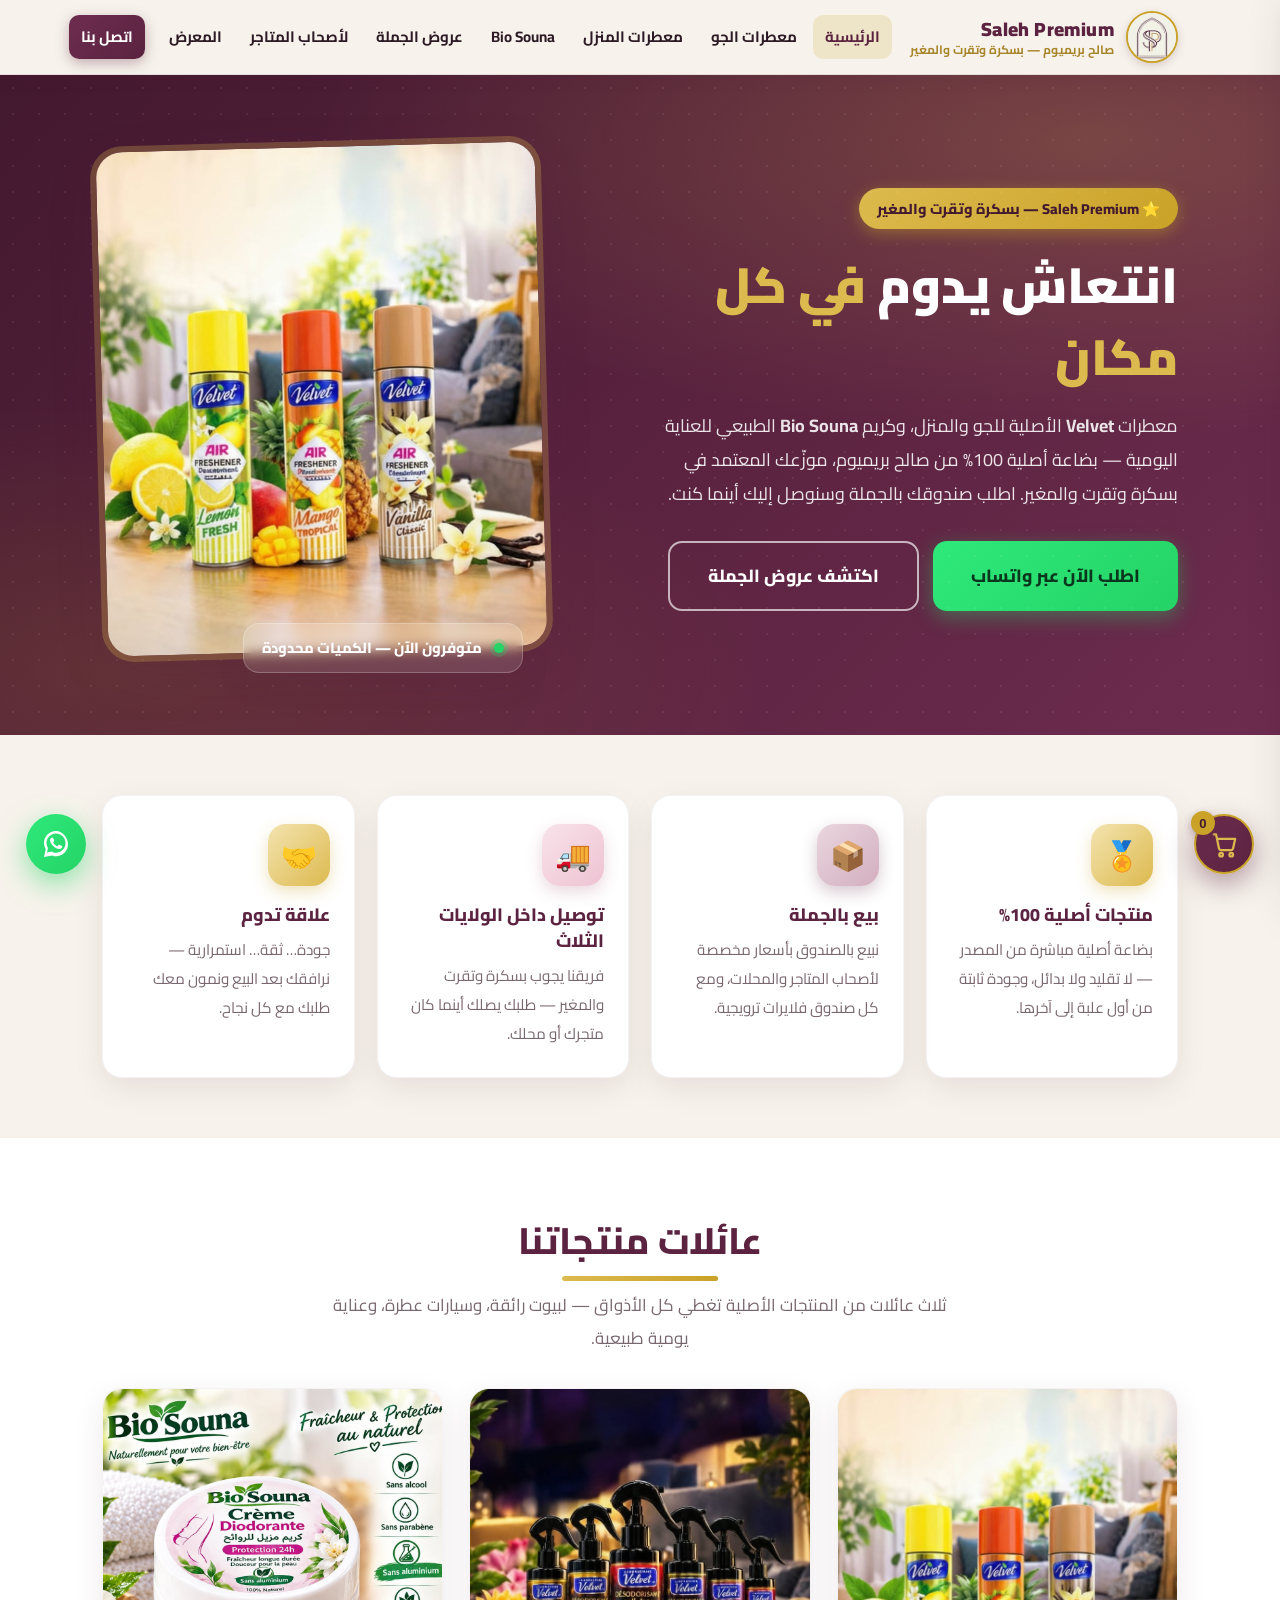
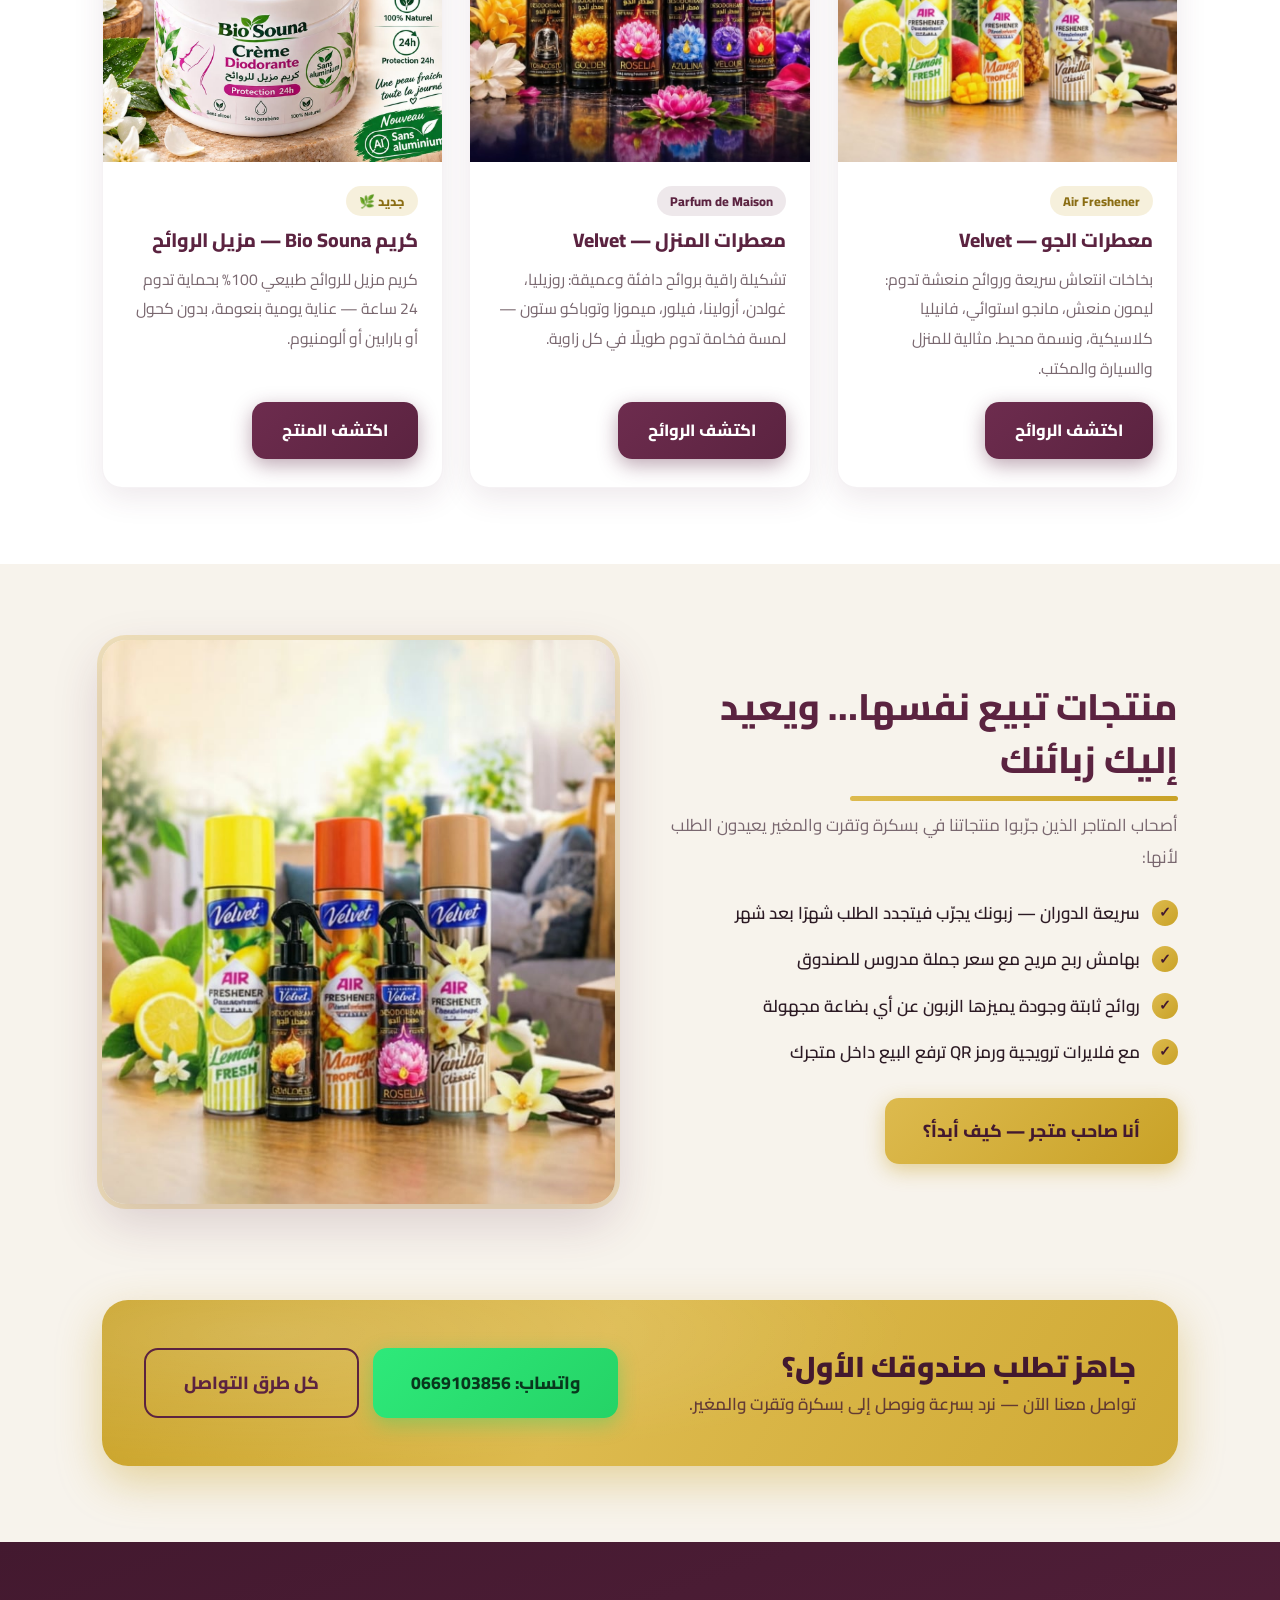
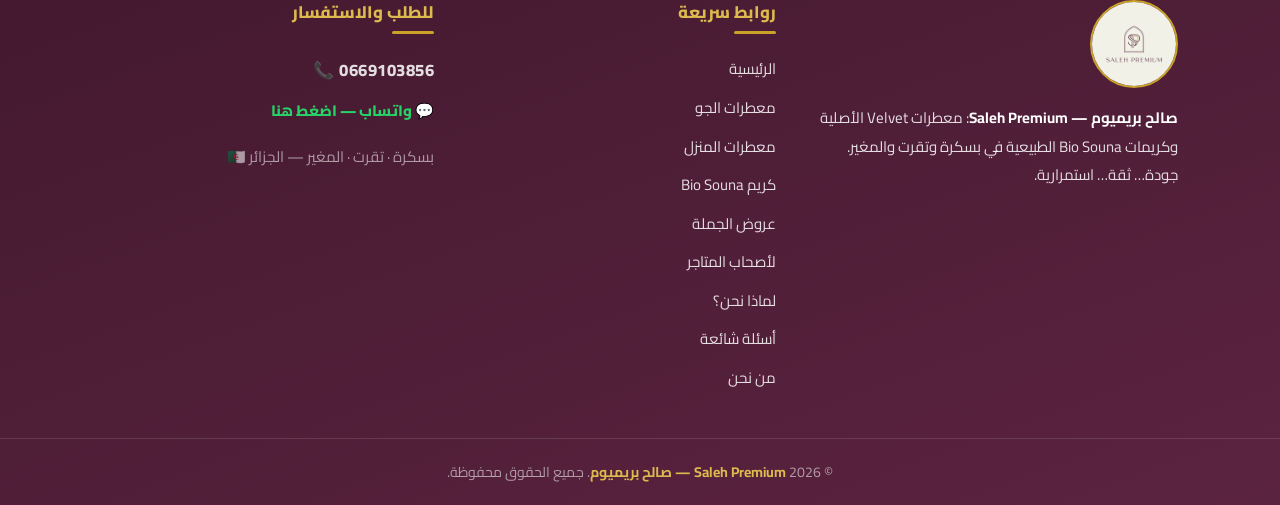
==== index.html @ fd424237 "Add files via upload" ====
<!DOCTYPE html>
<html lang="ar" dir="rtl">
<head>
  <meta charset="UTF-8">
  <meta name="viewport" content="width=device-width, initial-scale=1.0">
  <title>Saleh Premium — صالح بريميوم | معطرات Velvet وكريمات Bio Souna في بسكرة وتقرت والمغير</title>
  <meta name="description" content="صالح بريميوم (Saleh Premium) — معطرات Velvet الأصلية وكريم Bio Souna الطبيعي، بيع بالجملة بالصندوق للمتاجر في بسكرة وتقرت والمغير. اطلب الآن: 0669103856">
  <meta property="og:type" content="website">
  <meta property="og:locale" content="ar_DZ">
  <meta property="og:site_name" content="Saleh Premium — صالح بريميوم">
  <meta property="og:title" content="Saleh Premium — صالح بريميوم | معطرات Velvet وكريمات Bio Souna في بسكرة وتقرت والمغير">
  <meta property="og:description" content="صالح بريميوم (Saleh Premium) — معطرات Velvet الأصلية وكريم Bio Souna الطبيعي، بيع بالجملة بالصندوق للمتاجر في بسكرة وتقرت والمغير. اطلب الآن: 0669103856">
  <meta name="theme-color" content="#5b2340">
  <link rel="icon" type="image/jpeg" href="assets/img/logo-mark.jpg">
  <link rel="preconnect" href="https://fonts.googleapis.com">
  <link rel="preconnect" href="https://fonts.gstatic.com" crossorigin>
  <link href="https://fonts.googleapis.com/css2?family=Cairo:wght@400;600;700;800;900&display=swap" rel="stylesheet">
  <link rel="stylesheet" href="css/style.css">
</head>
<body>

  <!-- ===== الترويسة ===== -->
  <header class="site-header">
    <div class="container header-inner">
      <a href="index.html" class="brand">
        <img src="assets/img/logo-mark.jpg" alt="شعار Saleh Premium" class="brand-logo" width="420" height="420">
        <span class="brand-text">
          <strong>Saleh Premium</strong>
          <small>صالح بريميوم — بسكرة وتقرت والمغير</small>
        </span>
      </a>
      <nav class="main-nav" id="mainNav">
        <a href="index.html" class="active">الرئيسية</a>
        <a href="air-freshener.html">معطرات الجو</a>
        <a href="home-parfum.html">معطرات المنزل</a>
        <a href="bio-souna.html">Bio Souna</a>
        <a href="offers.html">عروض الجملة</a>
        <a href="for-stores.html">لأصحاب المتاجر</a>
        <a href="gallery.html">المعرض</a>
        <a href="contact.html" class="nav-cta">اتصل بنا</a>
      </nav>
      <button class="nav-toggle" id="navToggle" aria-label="فتح القائمة" aria-controls="mainNav" aria-expanded="false">☰</button>
    </div>
  </header>

  <main>
    <!-- ===== الواجهة الرئيسية ===== -->
    <section class="hero">
      <div class="container hero-inner">
        <div class="hero-copy">
          <span class="hero-badge">⭐ Saleh Premium — بسكرة وتقرت والمغير</span>
          <h1 class="hero-title">انتعاش يدوم <span class="gold">في كل مكان</span></h1>
          <p class="hero-lead">
            معطرات <strong>Velvet</strong> الأصلية للجو والمنزل، وكريم <strong>Bio Souna</strong> الطبيعي للعناية اليومية — بضاعة أصلية 100% من صالح بريميوم، موزّعك المعتمد في بسكرة وتقرت والمغير. اطلب صندوقك بالجملة وسنوصل إليك أينما كنت.
          </p>
          <div class="hero-cta">
            <a href="https://wa.me/213669103856?text=%D9%85%D8%B1%D8%AD%D8%A8%D8%A7%20%D8%A3%D8%B1%D9%8A%D8%AF%20%D8%B7%D9%84%D8%A8%20%D9%85%D9%86%D8%AA%D8%AC%D8%A7%D8%AA" class="btn btn-wa btn-lg" target="_blank" rel="noopener">
              اطلب الآن عبر واتساب
            </a>
            <a href="offers.html" class="btn btn-outline btn-lg">اكتشف عروض الجملة</a>
          </div>
        </div>
        <div class="hero-img-wrap">
          <img src="assets/img/trio-sprays.jpg" alt="معطرات Velvet للجو — ليمون، مانجو، فانيليا" class="hero-img" width="733" height="1100">
          <div class="hero-strip"><span class="dot"></span> متوفرون الآن — الكميات محدودة</div>
        </div>
      </div>
    </section>

    <!-- ===== شريط الثقة ===== -->
    <section class="section" style="padding-block: 60px;">
      <div class="container">
        <div class="grid-4">
          <div class="feature reveal">
            <div class="feature-icon">🏅</div>
            <h3>منتجات أصلية 100%</h3>
            <p>بضاعة أصلية مباشرة من المصدر — لا تقليد ولا بدائل، وجودة ثابتة من أول علبة إلى آخرها.</p>
          </div>
          <div class="feature reveal">
            <div class="feature-icon plum">📦</div>
            <h3>بيع بالجملة</h3>
            <p>نبيع بالصندوق بأسعار مخصصة لأصحاب المتاجر والمحلات، ومع كل صندوق فلايرات ترويجية.</p>
          </div>
          <div class="feature reveal">
            <div class="feature-icon rose">🚚</div>
            <h3>توصيل داخل الولايات الثلاث</h3>
            <p>فريقنا يجوب بسكرة وتقرت والمغير — طلبك يصلك أينما كان متجرك أو محلك.</p>
          </div>
          <div class="feature reveal">
            <div class="feature-icon">🤝</div>
            <h3>علاقة تدوم</h3>
            <p>جودة… ثقة… استمرارية — نرافقك بعد البيع ونمون معك طلبك مع كل نجاح.</p>
          </div>
        </div>
      </div>
    </section>

    <!-- ===== عائلات المنتجات ===== -->
    <section class="section section-alt">
      <div class="container">
        <div class="center">
          <h2 class="section-title">عائلات منتجاتنا</h2>
          <p class="section-sub">ثلاث عائلات من المنتجات الأصلية تغطي كل الأذواق — لبيوت رائقة، وسيارات عطرة، وعناية يومية طبيعية.</p>
        </div>
        <div class="grid-3">
          <article class="card reveal">
            <img src="assets/img/trio-sprays.jpg" alt="معطرات Velvet للجو — الليمون، المانجو، الفانيليا" class="card-img" width="733" height="1100" loading="lazy" decoding="async">
            <div class="card-body">
              <span class="tag">Air Freshener</span>
              <h3 class="card-title">معطرات الجو — Velvet</h3>
              <p class="card-text">
                بخاخات انتعاش سريعة وروائح منعشة تدوم: ليمون منعش، مانجو استوائي، فانيليا كلاسيكية، ونسمة محيط. مثالية للمنزل والسيارة والمكتب.
              </p>
              <a href="air-freshener.html" class="btn btn-plum">اكتشف الروائح</a>
            </div>
          </article>
          <article class="card reveal">
            <img src="assets/img/parfum-maison.jpg" alt="معطرات Velvet للمنزل — Parfum de Maison" class="card-img" width="733" height="1100" loading="lazy" decoding="async">
            <div class="card-body">
              <span class="tag tag-plum">Parfum de Maison</span>
              <h3 class="card-title">معطرات المنزل — Velvet</h3>
              <p class="card-text">
                تشكيلة راقية بروائح دافئة وعميقة: روزيليا، غولدن، أزولينا، فيلور، ميموزا وتوباكو ستون — لمسة فخامة تدوم طويلًا في كل زاوية.
              </p>
              <a href="home-parfum.html" class="btn btn-plum">اكتشف الروائح</a>
            </div>
          </article>
          <article class="card reveal">
            <img src="assets/img/biosouna-jasmine.jpg" alt="كريم Bio Souna المزيل للروائح" class="card-img" width="1100" height="1100" loading="lazy" decoding="async">
            <div class="card-body">
              <span class="tag">جديد 🌿</span>
              <h3 class="card-title">كريم Bio Souna — مزيل الروائح</h3>
              <p class="card-text">
                كريم مزيل للروائح طبيعي 100% بحماية تدوم 24 ساعة — عناية يومية بنعومة، بدون كحول أو بارابين أو ألومنيوم.
              </p>
              <a href="bio-souna.html" class="btn btn-plum">اكتشف المنتج</a>
            </div>
          </article>
        </div>
      </div>
    </section>

    <!-- ===== لماذا يعود أصحاب المتاجر ===== -->
    <section class="section">
      <div class="container split">
        <div class="reveal">
          <h2 class="section-title">منتجات تبيع نفسها… ويعيد إليك زبائنك</h2>
          <p class="section-sub" style="margin-bottom: 24px;">
            أصحاب المتاجر الذين جرّبوا منتجاتنا في بسكرة وتقرت والمغير يعيدون الطلب لأنها:
          </p>
          <ul class="check-list">
            <li>سريعة الدوران — زبونك يجرّب فيتجدد الطلب شهرًا بعد شهر</li>
            <li>بهامش ربح مريح مع سعر جملة مدروس للصندوق</li>
            <li>روائح ثابتة وجودة يميزها الزبون عن أي بضاعة مجهولة</li>
            <li>مع فلايرات ترويجية ورمز QR ترفع البيع داخل متجرك</li>
          </ul>
          <div style="margin-top: 30px;">
            <a href="for-stores.html" class="btn btn-gold btn-lg">أنا صاحب متجر — كيف أبدأ؟</a>
          </div>
        </div>
        <div class="split-img-wrap reveal">
          <img src="assets/img/collection.jpg" alt="تشكيلة منتجات صالح بريميوم" class="split-img" width="733" height="1100" loading="lazy" decoding="async">
        </div>
      </div>
    </section>

    <!-- ===== دعوة للطلب ===== -->
    <section class="section" style="padding-top: 20px;">
      <div class="container">
        <div class="cta-band reveal">
          <div>
            <h2>جاهز تطلب صندوقك الأول؟</h2>
            <p>تواصل معنا الآن — نرد بسرعة ونوصل إلى بسكرة وتقرت والمغير.</p>
          </div>
          <div class="cta-actions">
            <a href="https://wa.me/213669103856?text=%D9%85%D8%B1%D8%AD%D8%A8%D8%A7%20%D8%A3%D8%B1%D9%8A%D8%AF%20%D8%B7%D9%84%D8%A8%20%D9%85%D9%86%D8%AA%D8%AC%D8%A7%D8%AA" class="btn btn-wa btn-lg" target="_blank" rel="noopener">واتساب: 0669103856</a>
            <a href="contact.html" class="btn btn-outline-dark btn-lg">كل طرق التواصل</a>
          </div>
        </div>
      </div>
    </section>
  </main>

  <!-- ===== التذييل ===== -->
  <footer class="site-footer">
    <div class="container footer-grid">
      <div class="footer-col">
        <img src="assets/img/saleh-premium-logo.jpg" alt="Saleh Premium — صالح بريميوم" class="footer-logo" width="800" height="800" loading="lazy" decoding="async">
        <p><strong style="color:#fff;">صالح بريميوم — Saleh Premium</strong>: معطرات Velvet الأصلية وكريمات Bio Souna الطبيعية في بسكرة وتقرت والمغير. جودة… ثقة… استمرارية.</p>
      </div>
      <div class="footer-col">
        <h4>روابط سريعة</h4>
        <a href="index.html">الرئيسية</a>
        <a href="air-freshener.html">معطرات الجو</a>
        <a href="home-parfum.html">معطرات المنزل</a>
        <a href="bio-souna.html">كريم Bio Souna</a>
        <a href="offers.html">عروض الجملة</a>
        <a href="for-stores.html">لأصحاب المتاجر</a>
        <a href="why-us.html">لماذا نحن؟</a>
        <a href="faq.html">أسئلة شائعة</a>
        <a href="about.html">من نحن</a>
      </div>
      <div class="footer-col">
        <h4>للطلب والاستفسار</h4>
        <a class="footer-phone" href="tel:0669103856">📞 0669103856</a>
        <a class="footer-wa" href="https://wa.me/213669103856" target="_blank" rel="noopener">💬 واتساب — اضغط هنا</a>
        <p class="footer-note">بسكرة · تقرت · المغير — الجزائر 🇩🇿</p>
      </div>
    </div>
    <div class="footer-bottom">
      © <span id="year">2026</span> <span class="gold">Saleh Premium — صالح بريميوم</span>. جميع الحقوق محفوظة.
    </div>
  </footer>

  <!-- ===== زر واتساب العائم ===== -->
  <a href="https://wa.me/213669103856" class="wa-float" target="_blank" rel="noopener" aria-label="تواصل معنا عبر واتساب">
    <svg viewBox="0 0 32 32"><path d="M16 3C9.4 3 4 8.4 4 15c0 2.1.6 4.2 1.7 6L4 29l8.2-1.6c1.2.6 2.5.9 3.8.9 6.6 0 12-5.4 12-12S22.6 3 16 3zm0 21.8c-1.2 0-2.4-.3-3.4-.9l-.7-.4-4.9 1 1-4.7-.5-.7C6.9 17.9 6.5 16.5 6.5 15 6.5 9.8 10.8 5.5 16 5.5S25.5 9.8 25.5 15 21.2 24.8 16 24.8zm5.4-7.1c-.3-.1-1.7-.9-2-1-.3-.1-.5-.1-.7.1-.2.3-.8 1-.9 1.2-.2.2-.3.2-.6.1-.3-.1-1.2-.5-2.3-1.4-.9-.8-1.4-1.7-1.6-2-.2-.3 0-.5.1-.6l.5-.6c.2-.2.2-.3.3-.5.1-.2 0-.4 0-.5 0-.1-.7-1.7-1-2.3-.3-.6-.5-.5-.7-.5h-.6c-.2 0-.5.1-.8.4-.3.3-1 1-1 2.5s1.1 2.9 1.2 3.1c.1.2 2.1 3.2 5.1 4.5.7.3 1.3.5 1.7.6.7.2 1.4.2 1.9.1.6-.1 1.7-.7 2-1.4.2-.7.2-1.3.2-1.4-.1-.1-.3-.2-.6-.3z"/></svg>
  </a>

  <script src="js/config.js"></script>
  <script src="js/main.js"></script>
  <script src="js/cart.js"></script>
</body>
</html>
---- css/style.css ----
/* ============================================================
   Saleh Premium — Design System
   صالح بريميوم — بسكرة · تقرت · المغير
   Palette: main #5b2340 · second #c9a227 · background #f7f3ec
   ============================================================ */

:root {
  --plum: #5b2340;
  --plum-dark: #43192f;
  --plum-2: #6d2c4e;
  --plum-3: #84395f;
  --gold: #c9a227;
  --gold-2: #ddba4e;
  --gold-3: #f3e3b0;
  --cream: #f7f3ec;
  --cream-2: #efe7d8;
  --white: #ffffff;
  --ink: #2c1a24;
  --muted: #79676f;
  --green: #25d366;
  --green-dark: #128c4b;
  --shadow: 0 10px 30px rgba(91, 35, 64, 0.10);
  --shadow-lg: 0 18px 50px rgba(91, 35, 64, 0.18);
  --radius: 20px;
  --header-h: 74px;
}

* { margin: 0; padding: 0; box-sizing: border-box; }

html { scroll-behavior: smooth; }

body {
  font-family: 'Cairo', 'Segoe UI', Tahoma, sans-serif;
  background: var(--cream);
  color: var(--ink);
  line-height: 1.9;
  font-size: 17px;
  overflow-x: hidden;
}

img { max-width: 100%; display: block; }
a { color: inherit; text-decoration: none; }
ul { list-style: none; }

.container {
  max-width: 1120px;
  margin-inline: auto;
  padding-inline: 22px;
}

main { min-height: 60vh; }

/* ---------- Typography ---------- */

h1, h2, h3, h4 { line-height: 1.45; font-weight: 800; }

.section-title {
  font-size: clamp(1.55rem, 3.4vw, 2.3rem);
  color: var(--plum);
  position: relative;
  display: inline-block;
  padding-bottom: 14px;
  margin-bottom: 8px;
}

.section-title::after {
  content: "";
  position: absolute;
  bottom: 0;
  right: 0;
  width: 64%;
  height: 5px;
  border-radius: 99px;
  background: linear-gradient(90deg, var(--gold-2), var(--gold));
}

.section-sub {
  color: var(--muted);
  font-size: 1.06rem;
  max-width: 640px;
  margin-bottom: 34px;
}

.center { text-align: center; }
.center .section-title::after { right: 50%; transform: translateX(50%); }
.center .section-sub { margin-inline: auto; }

/* ---------- Header ---------- */

.site-header {
  position: sticky;
  top: 0;
  z-index: 100;
  background: rgba(247, 243, 236, 0.94);
  backdrop-filter: blur(10px);
  -webkit-backdrop-filter: blur(10px);
  border-bottom: 1px solid rgba(91, 35, 64, 0.10);
  box-shadow: 0 2px 18px rgba(91, 35, 64, 0.07);
}

.header-inner {
  height: var(--header-h);
  display: flex;
  align-items: center;
  justify-content: space-between;
  gap: 18px;
}

.brand { display: flex; align-items: center; gap: 12px; flex-shrink: 0; }

.brand-logo {
  width: 52px;
  height: 52px;
  border-radius: 50%;
  object-fit: cover;
  border: 2px solid var(--gold);
  box-shadow: 0 3px 10px rgba(91, 35, 64, 0.20);
  background: var(--cream);
}

.brand-text { display: flex; flex-direction: column; line-height: 1.3; }
.brand-text strong { color: var(--plum); font-size: 1.2rem; font-weight: 900; letter-spacing: 0.4px; }
.brand-text small { color: #a8862c; font-weight: 700; font-size: 0.76rem; }

.main-nav { display: flex; align-items: center; gap: 4px; }

.main-nav a {
  padding: 8px 12px;
  border-radius: 10px;
  font-weight: 700;
  font-size: 0.94rem;
  color: var(--ink);
  white-space: nowrap;
  transition: color .2s, background .2s;
}

.main-nav a:hover { color: var(--plum); background: rgba(91, 35, 64, 0.08); }

.main-nav a.active { color: var(--plum); background: rgba(201, 162, 39, 0.18); }

.main-nav a.nav-cta {
  background: linear-gradient(135deg, var(--plum-2), var(--plum));
  color: #fff;
  margin-inline-start: 8px;
  box-shadow: 0 4px 14px rgba(91, 35, 64, 0.35);
}

.main-nav a.nav-cta:hover { background: var(--plum); color: #fff; }

.nav-toggle {
  display: none;
  background: none;
  border: 2px solid var(--plum);
  color: var(--plum);
  font-size: 1.45rem;
  border-radius: 12px;
  width: 46px;
  height: 46px;
  cursor: pointer;
  line-height: 1;
}

/* ---------- Hero (home) ---------- */

.hero {
  position: relative;
  background:
    radial-gradient(ellipse 60% 45% at 85% 10%, rgba(221, 186, 78, 0.22), transparent),
    radial-gradient(ellipse 50% 40% at 10% 90%, rgba(201, 162, 39, 0.14), transparent),
    linear-gradient(135deg, var(--plum-dark) 0%, var(--plum) 55%, var(--plum-2) 100%);
  color: #fff;
  overflow: hidden;
}

.hero::before {
  content: "";
  position: absolute;
  inset: 0;
  background-image: radial-gradient(rgba(255,255,255,0.07) 1.5px, transparent 1.5px);
  background-size: 26px 26px;
  pointer-events: none;
}

.hero-inner {
  display: grid;
  grid-template-columns: 1.15fr 0.85fr;
  align-items: center;
  gap: 44px;
  padding-block: 72px 84px;
}

.hero-badge {
  display: inline-flex;
  align-items: center;
  gap: 8px;
  background: linear-gradient(135deg, var(--gold-2), var(--gold));
  color: var(--plum-dark);
  font-weight: 800;
  font-size: 0.9rem;
  padding: 7px 18px;
  border-radius: 99px;
  margin-bottom: 20px;
  box-shadow: 0 4px 16px rgba(201, 162, 39, 0.45);
}

.hero-title {
  font-size: clamp(1.9rem, 5vw, 3.1rem);
  font-weight: 900;
  margin-bottom: 16px;
}

.hero-title .gold { color: var(--gold-2); }

.hero-lead {
  font-size: 1.12rem;
  color: rgba(255, 255, 255, 0.88);
  max-width: 540px;
  margin-bottom: 30px;
}

.hero-cta { display: flex; flex-wrap: wrap; gap: 14px; }

.hero-img-wrap { position: relative; }

.hero-img {
  border-radius: 26px;
  box-shadow: var(--shadow-lg), 0 0 0 6px rgba(221, 186, 78, 0.28);
  transform: rotate(-1.5deg);
  width: 100%;
  object-fit: cover;
  aspect-ratio: 4 / 4.6;
}

.hero-strip {
  display: flex;
  align-items: center;
  gap: 12px;
  background: rgba(255, 255, 255, 0.12);
  border: 1px solid rgba(255, 255, 255, 0.22);
  backdrop-filter: blur(6px);
  border-radius: 16px;
  padding: 10px 18px;
  position: absolute;
  bottom: -22px;
  right: 18px;
  font-weight: 800;
  font-size: 0.92rem;
  box-shadow: var(--shadow);
}

.hero-strip .dot { width: 10px; height: 10px; border-radius: 50%; background: var(--green); box-shadow: 0 0 0 4px rgba(37, 211, 102, 0.25); }

/* ---------- Inner page hero ---------- */

.page-hero {
  background:
    radial-gradient(ellipse 55% 60% at 88% 15%, rgba(221, 186, 78, 0.20), transparent),
    linear-gradient(135deg, var(--plum-dark) 0%, var(--plum) 60%, var(--plum-2) 100%);
  color: #fff;
  padding-block: 54px;
  position: relative;
  overflow: hidden;
}

.page-hero::before {
  content: "";
  position: absolute;
  inset: 0;
  background-image: radial-gradient(rgba(255,255,255,0.06) 1.5px, transparent 1.5px);
  background-size: 26px 26px;
}

.page-hero .section-title { color: #fff; margin-bottom: 4px; }
.page-hero .section-title::after { background: linear-gradient(90deg, var(--gold-2), var(--gold)); }
.page-hero p { color: rgba(255,255,255,0.85); max-width: 660px; font-size: 1.05rem; }

/* ---------- Buttons ---------- */

.btn {
  display: inline-flex;
  align-items: center;
  justify-content: center;
  gap: 10px;
  padding: 13px 30px;
  border-radius: 14px;
  font-weight: 800;
  font-size: 1.02rem;
  transition: transform .18s, box-shadow .18s, background .18s;
  cursor: pointer;
  border: none;
}

.btn:hover { transform: translateY(-2px); }

.btn-gold {
  background: linear-gradient(135deg, var(--gold-2), var(--gold));
  color: var(--plum-dark);
  box-shadow: 0 6px 20px rgba(201, 162, 39, 0.45);
}

.btn-wa {
  background: linear-gradient(135deg, #2ee97a, var(--green));
  color: #08371d;
  box-shadow: 0 6px 20px rgba(37, 211, 102, 0.4);
}

.btn-plum {
  background: linear-gradient(135deg, var(--plum-2), var(--plum));
  color: #fff;
  box-shadow: 0 6px 20px rgba(91, 35, 64, 0.4);
}

.btn-outline {
  background: transparent;
  color: #fff;
  border: 2px solid rgba(255, 255, 255, 0.65);
}

.btn-outline:hover { background: rgba(255, 255, 255, 0.12); }

.btn-outline-dark {
  background: transparent;
  color: var(--plum);
  border: 2px solid var(--plum);
}

.btn-outline-dark:hover { background: rgba(91, 35, 64, 0.06); }

.btn-lg { padding: 16px 38px; font-size: 1.1rem; }

/* ---------- Sections ---------- */

.section { padding-block: 76px; }

.section-alt { background: var(--white); }

.section-dark {
  background: linear-gradient(135deg, var(--plum-dark) 0%, var(--plum) 100%);
  color: #fff;
}

.section-dark .section-title { color: #fff; }
.section-dark .section-sub { color: rgba(255, 255, 255, 0.8); }

/* ---------- Grids & Cards ---------- */

.grid-2 { display: grid; grid-template-columns: repeat(2, 1fr); gap: 26px; }
.grid-3 { display: grid; grid-template-columns: repeat(3, 1fr); gap: 26px; }
.grid-4 { display: grid; grid-template-columns: repeat(4, 1fr); gap: 22px; }

.card {
  background: var(--white);
  border-radius: var(--radius);
  box-shadow: var(--shadow);
  overflow: hidden;
  transition: transform .22s, box-shadow .22s;
  display: flex;
  flex-direction: column;
  border: 1px solid rgba(91, 35, 64, 0.06);
}

.card:hover { transform: translateY(-6px); box-shadow: var(--shadow-lg); }

.card-img { width: 100%; object-fit: cover; aspect-ratio: 4 / 4.4; }

.card-body { padding: 24px 24px 28px; flex: 1; display: flex; flex-direction: column; align-items: flex-start; gap: 10px; }

.card-title { font-size: 1.22rem; color: var(--plum); font-weight: 800; }

.card-text { color: var(--muted); font-size: 0.98rem; flex: 1; }

.card .btn { margin-top: 8px; }

.tag {
  display: inline-block;
  background: rgba(201, 162, 39, 0.16);
  color: #8a6d13;
  font-size: 0.8rem;
  font-weight: 800;
  padding: 3px 13px;
  border-radius: 99px;
}

.tag-plum { background: rgba(91, 35, 64, 0.10); color: var(--plum); }

/* ---------- Feature cards ---------- */

.feature {
  background: var(--white);
  border-radius: var(--radius);
  padding: 28px 24px;
  box-shadow: var(--shadow);
  border: 1px solid rgba(91, 35, 64, 0.06);
  transition: transform .22s, box-shadow .22s;
}

.feature:hover { transform: translateY(-5px); box-shadow: var(--shadow-lg); }

.feature-icon {
  width: 62px;
  height: 62px;
  border-radius: 18px;
  display: flex;
  align-items: center;
  justify-content: center;
  font-size: 1.8rem;
  margin-bottom: 16px;
  background: linear-gradient(135deg, var(--gold-3), var(--gold-2));
  box-shadow: 0 6px 16px rgba(201, 162, 39, 0.3);
}

.feature-icon.plum { background: linear-gradient(135deg, #e9d6df, #d3aebf); box-shadow: 0 6px 16px rgba(91, 35, 64, 0.25); }
.feature-icon.rose { background: linear-gradient(135deg, #f8e3ea, #eec2d2); box-shadow: 0 6px 16px rgba(160, 80, 110, 0.22); }

.feature h3 { font-size: 1.12rem; color: var(--plum); margin-bottom: 8px; }

.feature p { color: var(--muted); font-size: 0.95rem; }

.section-dark .feature { background: rgba(255, 255, 255, 0.07); border-color: rgba(255, 255, 255, 0.14); backdrop-filter: blur(4px); }
.section-dark .feature h3 { color: var(--gold-2); }
.section-dark .feature p { color: rgba(255, 255, 255, 0.82); }
.section-dark .feature-icon { background: linear-gradient(135deg, var(--gold-2), var(--gold)); }

/* ---------- Check list ---------- */

.check-list { display: flex; flex-direction: column; gap: 14px; }

.check-list li {
  position: relative;
  padding-inline-start: 38px;
  font-weight: 600;
}

.check-list li::before {
  content: "✓";
  position: absolute;
  right: 0;
  top: 3px;
  width: 26px;
  height: 26px;
  border-radius: 50%;
  background: linear-gradient(135deg, var(--gold-2), var(--gold));
  color: var(--plum-dark);
  font-weight: 900;
  font-size: 0.85rem;
  display: flex;
  align-items: center;
  justify-content: center;
}

/* ---------- Steps ---------- */

.steps { display: grid; grid-template-columns: repeat(3, 1fr); gap: 26px; counter-reset: step; }

.step {
  background: var(--white);
  border-radius: var(--radius);
  padding: 34px 26px 28px;
  box-shadow: var(--shadow);
  text-align: center;
  position: relative;
  border: 1px solid rgba(91, 35, 64, 0.06);
}

.step-num {
  width: 54px;
  height: 54px;
  margin: 0 auto 16px;
  border-radius: 50%;
  background: linear-gradient(135deg, var(--plum-2), var(--plum));
  color: var(--gold-2);
  font-size: 1.5rem;
  font-weight: 900;
  display: flex;
  align-items: center;
  justify-content: center;
  box-shadow: 0 8px 20px rgba(91, 35, 64, 0.3);
}

.step h3 { color: var(--plum); font-size: 1.1rem; margin-bottom: 8px; }
.step p { color: var(--muted); font-size: 0.95rem; }

/* ---------- Scent cards ---------- */

.scent-card {
  background: var(--white);
  border-radius: 18px;
  padding: 22px;
  box-shadow: var(--shadow);
  border: 1px solid rgba(91, 35, 64, 0.06);
  display: flex;
  align-items: center;
  gap: 16px;
  transition: transform .2s, box-shadow .2s;
}

.scent-card:hover { transform: translateY(-4px); box-shadow: var(--shadow-lg); }

.scent-dot {
  width: 52px;
  height: 52px;
  border-radius: 16px;
  flex-shrink: 0;
  display: flex;
  align-items: center;
  justify-content: center;
  font-size: 1.5rem;
  box-shadow: inset 0 -4px 8px rgba(0,0,0,0.12), 0 5px 12px rgba(91, 35, 64, 0.15);
}

.scent-card h3 { font-size: 1.05rem; color: var(--plum); }
.scent-card small { display: block; color: #a8862c; font-weight: 800; font-size: 0.8rem; letter-spacing: 0.4px; }
.scent-card p { color: var(--muted); font-size: 0.88rem; line-height: 1.7; }

/* ---------- Chips ---------- */

.chip-row { display: flex; flex-wrap: wrap; gap: 12px; }

.chip {
  background: var(--white);
  border: 1.5px solid rgba(91, 35, 64, 0.16);
  border-radius: 99px;
  padding: 8px 20px;
  font-weight: 700;
  font-size: 0.92rem;
  color: var(--plum);
  transition: all .2s;
}

.chip:hover { border-color: var(--gold); background: rgba(221, 186, 78, 0.15); transform: translateY(-2px); }

.section-dark .chip { background: rgba(255,255,255,0.08); border-color: rgba(255,255,255,0.2); color: #fff; }
.section-dark .chip:hover { border-color: var(--gold-2); background: rgba(221, 186, 78, 0.15); }

/* ---------- Split layout ---------- */

.split { display: grid; grid-template-columns: 1fr 1fr; gap: 50px; align-items: center; }

.split-img {
  border-radius: 24px;
  box-shadow: var(--shadow-lg), 0 0 0 5px rgba(221, 186, 78, 0.3);
  width: 100%;
  object-fit: cover;
  aspect-ratio: 4 / 4.4;
}

.split-img.flat { box-shadow: var(--shadow-lg); }

/* ---------- CTA band ---------- */

.cta-band {
  background:
    radial-gradient(ellipse 60% 80% at 15% 20%, rgba(255,255,255,0.16), transparent),
    linear-gradient(120deg, var(--gold) 0%, var(--gold-2) 45%, #d0aa35 100%);
  border-radius: 26px;
  padding: 46px 42px;
  display: flex;
  align-items: center;
  justify-content: space-between;
  gap: 30px;
  flex-wrap: wrap;
  box-shadow: 0 16px 44px rgba(201, 162, 39, 0.4);
}

.cta-band h2 { color: var(--plum-dark); font-size: clamp(1.3rem, 2.8vw, 1.8rem); font-weight: 900; }

.cta-band p { color: rgba(67, 25, 47, 0.78); font-weight: 600; }

.cta-band .cta-actions { display: flex; gap: 14px; flex-wrap: wrap; }

/* ---------- QR ---------- */

.qr-wrap { display: flex; flex-wrap: wrap; gap: 30px; align-items: center; justify-content: center; }

.qr-box {
  background: var(--white);
  border-radius: 22px;
  padding: 26px;
  box-shadow: var(--shadow-lg);
  text-align: center;
  max-width: 300px;
  border: 1px solid rgba(91, 35, 64, 0.08);
}

.qr-box img { border-radius: 12px; margin-inline: auto; }

.qr-box h3 { color: var(--plum); margin-top: 14px; font-size: 1.05rem; }
.qr-box p { color: var(--muted); font-size: 0.88rem; }

/* ---------- FAQ ---------- */

.faq { display: flex; flex-direction: column; gap: 14px; max-width: 820px; margin-inline: auto; }

.faq-item {
  background: var(--white);
  border-radius: 16px;
  box-shadow: var(--shadow);
  border: 1px solid rgba(91, 35, 64, 0.07);
  overflow: hidden;
}

.faq-item summary {
  cursor: pointer;
  padding: 18px 56px 18px 22px;
  font-weight: 800;
  color: var(--plum);
  list-style: none;
  position: relative;
  font-size: 1.02rem;
}

.faq-item summary::-webkit-details-marker { display: none; }

.faq-item summary::after {
  content: "+";
  position: absolute;
  right: 18px;
  top: 50%;
  transform: translateY(-50%);
  width: 28px;
  height: 28px;
  border-radius: 50%;
  background: rgba(201, 162, 39, 0.18);
  color: #a8862c;
  font-size: 1.2rem;
  font-weight: 900;
  display: flex;
  align-items: center;
  justify-content: center;
  transition: transform .25s;
}

.faq-item[open] summary::after { content: "−"; transform: translateY(-50%) rotate(180deg); }

.faq-item .faq-body { padding: 0 22px 20px; color: var(--muted); }

/* ---------- Gallery ---------- */

.gallery-grid { display: grid; grid-template-columns: repeat(3, 1fr); gap: 20px; }

.gallery-item {
  border-radius: 18px;
  overflow: hidden;
  box-shadow: var(--shadow);
  cursor: zoom-in;
  position: relative;
  border: 1px solid rgba(91, 35, 64, 0.07);
}

.gallery-item img {
  width: 100%;
  height: 100%;
  object-fit: cover;
  aspect-ratio: 3 / 3.6;
  transition: transform .4s;
}

.gallery-item:hover img { transform: scale(1.06); }

.gallery-item .gallery-cap {
  position: absolute;
  inset-inline: 0;
  bottom: 0;
  background: linear-gradient(transparent, rgba(67, 25, 47, 0.88));
  color: #fff;
  padding: 30px 16px 14px;
  font-weight: 700;
  font-size: 0.92rem;
}

/* ---------- Table ---------- */

.table-wrap { overflow-x: auto; border-radius: 18px; box-shadow: var(--shadow); }

.table { width: 100%; border-collapse: collapse; background: var(--white); min-width: 560px; }

.table th {
  background: var(--plum);
  color: var(--gold-2);
  padding: 16px 20px;
  text-align: right;
  font-size: 0.98rem;
}

.table td { padding: 15px 20px; border-bottom: 1px solid rgba(91, 35, 64, 0.08); font-size: 0.95rem; }

.table tr:last-child td { border-bottom: none; }

.table tr:nth-child(even) td { background: rgba(247, 243, 236, 0.7); }

.table .yes { color: var(--green-dark); font-weight: 800; }
.table .no { color: #b03a2e; font-weight: 800; }

/* ---------- Contact cards ---------- */

.contact-card {
  background: var(--white);
  border-radius: 22px;
  padding: 34px 28px;
  box-shadow: var(--shadow);
  text-align: center;
  border: 1px solid rgba(91, 35, 64, 0.07);
  transition: transform .22s, box-shadow .22s;
}

.contact-card:hover { transform: translateY(-5px); box-shadow: var(--shadow-lg); }

.contact-card .wa-icon {
  width: 68px;
  height: 68px;
  margin: 0 auto 18px;
  border-radius: 50%;
  background: linear-gradient(135deg, #2ee97a, var(--green));
  display: flex;
  align-items: center;
  justify-content: center;
  box-shadow: 0 8px 22px rgba(37, 211, 102, 0.4);
}

.contact-card .wa-icon svg { width: 34px; height: 34px; fill: #fff; }

.contact-card h3 { color: var(--plum); font-size: 1.3rem; margin-bottom: 4px; }

.contact-card .num {
  display: block;
  font-size: 1.5rem;
  font-weight: 900;
  color: var(--ink);
  direction: ltr;
  letter-spacing: 1px;
  margin-bottom: 18px;
}

/* ---------- Footer ---------- */

.site-footer {
  background: linear-gradient(160deg, var(--plum-dark), var(--plum));
  color: rgba(255, 255, 255, 0.85);
  margin-top: 0;
}

.footer-grid {
  display: grid;
  grid-template-columns: 1.2fr 1fr 1.1fr;
  gap: 40px;
  padding-block: 58px 40px;
}

.footer-logo {
  width: 88px;
  height: 88px;
  border-radius: 50%;
  border: 2.5px solid var(--gold);
  margin-bottom: 16px;
  background: var(--cream);
}

.footer-col h4 {
  color: var(--gold-2);
  margin-bottom: 16px;
  font-size: 1.05rem;
  position: relative;
  padding-bottom: 10px;
}

.footer-col h4::after {
  content: "";
  position: absolute;
  bottom: 0;
  right: 0;
  width: 42px;
  height: 3px;
  border-radius: 99px;
  background: var(--gold);
}

.footer-col p { font-size: 0.94rem; }

.footer-col a { display: block; padding-block: 5px; font-size: 0.94rem; transition: color .2s, transform .2s; }

.footer-col a:hover { color: var(--gold-2); transform: translateX(-4px); }

.footer-phone { font-weight: 800; direction: ltr; text-align: right; font-size: 1.05rem !important; letter-spacing: 0.5px; }

.footer-wa { color: var(--green) !important; font-weight: 800; }

.footer-note { margin-top: 12px; color: rgba(255, 255, 255, 0.55); font-size: 0.85rem; }

.footer-bottom {
  border-top: 1px solid rgba(255, 255, 255, 0.12);
  padding-block: 20px;
  text-align: center;
  font-size: 0.88rem;
  color: rgba(255, 255, 255, 0.55);
}

.footer-bottom .gold { color: var(--gold-2); font-weight: 700; }

/* ---------- Floating WhatsApp ---------- */

.wa-float {
  position: fixed;
  bottom: 26px;
  left: 26px;
  z-index: 200;
  width: 60px;
  height: 60px;
  border-radius: 50%;
  background: linear-gradient(135deg, #2ee97a, var(--green));
  display: flex;
  align-items: center;
  justify-content: center;
  box-shadow: 0 10px 28px rgba(37, 211, 102, 0.5);
  animation: waPulse 2.4s infinite;
  transition: transform .2s;
}

.wa-float:hover { transform: scale(1.1); }

.wa-float svg { width: 32px; height: 32px; fill: #fff; }

@keyframes waPulse {
  0% { box-shadow: 0 10px 28px rgba(37, 211, 102, 0.5), 0 0 0 0 rgba(37, 211, 102, 0.45); }
  70% { box-shadow: 0 10px 28px rgba(37, 211, 102, 0.5), 0 0 0 18px rgba(37, 211, 102, 0); }
  100% { box-shadow: 0 10px 28px rgba(37, 211, 102, 0.5), 0 0 0 0 rgba(37, 211, 102, 0); }
}

/* ---------- Reveal on scroll ---------- */

.js .reveal { opacity: 0; transform: translateY(22px); transition: opacity .6s ease, transform .6s ease; }
.js .reveal.visible { opacity: 1; transform: none; }

@media (prefers-reduced-motion: reduce) {
  .js .reveal { opacity: 1; transform: none; transition: none; }
  html { scroll-behavior: auto; }
  .wa-float { animation: none; }
}

/* ---------- Lightbox ---------- */

.lightbox {
  position: fixed;
  inset: 0;
  z-index: 500;
  background: rgba(30, 10, 20, 0.92);
  display: none;
  align-items: center;
  justify-content: center;
  padding: 30px;
  cursor: zoom-out;
}

.lightbox.open { display: flex; }

.lightbox img {
  max-width: min(92vw, 700px);
  max-height: 88vh;
  border-radius: 18px;
  box-shadow: 0 30px 80px rgba(0, 0, 0, 0.5);
}

/* ---------- Responsive ---------- */

@media (max-width: 960px) {
  .hero-inner { grid-template-columns: 1fr; padding-block: 52px 70px; gap: 50px; }
  .hero-img-wrap { max-width: 440px; margin-inline: auto; }
  .hero-lead { max-width: 100%; }
  .grid-3, .grid-4 { grid-template-columns: repeat(2, 1fr); }
  .split { grid-template-columns: 1fr; gap: 36px; }
  .split-img-wrap { order: -1; max-width: 480px; margin-inline: auto; width: 100%; }
  .gallery-grid { grid-template-columns: repeat(2, 1fr); }
  .footer-grid { grid-template-columns: 1fr 1fr; }
  .steps { grid-template-columns: 1fr; max-width: 560px; margin-inline: auto; }
}

@media (max-width: 860px) {
  .nav-toggle { display: block; }
  .main-nav {
    display: none;
    position: absolute;
    top: 100%;
    right: 0;
    left: 0;
    background: var(--white);
    flex-direction: column;
    align-items: stretch;
    padding: 16px 22px 22px;
    gap: 6px;
    box-shadow: 0 20px 34px rgba(91, 35, 64, 0.16);
    border-top: 1px solid rgba(91, 35, 64, 0.07);
  }
  .main-nav.open { display: flex; }
  .main-nav a { padding: 12px 16px; font-size: 1.02rem; }
  .main-nav a.nav-cta { margin-inline-start: 0; text-align: center; justify-content: center; display: flex; }
}

@media (max-width: 600px) {
  body { font-size: 16px; }
  .section { padding-block: 56px; }
  .grid-2, .grid-3, .grid-4 { grid-template-columns: 1fr; }
  .gallery-grid { grid-template-columns: 1fr 1fr; gap: 12px; }
  .footer-grid { grid-template-columns: 1fr; gap: 30px; padding-block: 44px 32px; }
  .cta-band { padding: 36px 26px; text-align: center; justify-content: center; }
  .cta-band .cta-actions { justify-content: center; width: 100%; }
  .btn { width: 100%; max-width: 340px; }
  .hero-cta { width: 100%; }
  .hero-cta .btn { width: 100%; }
  .wa-float { width: 54px; height: 54px; bottom: 18px; left: 18px; }
  .wa-float svg { width: 28px; height: 28px; }
  .hero-strip { position: static; margin-top: 18px; justify-content: center; }
}

/* ---------- Cart (سلة الطلب) ---------- */

.btn-row { display: flex; gap: 10px; flex-wrap: wrap; margin-top: 8px; }
.btn-row .btn { margin-top: 0; }

.btn-cart {
  display: inline-flex;
  align-items: center;
  gap: 7px;
  background: var(--plum);
  color: #fff;
  border: none;
  border-radius: 11px;
  padding: 8px 16px;
  font-family: inherit;
  font-size: 0.88rem;
  font-weight: 800;
  cursor: pointer;
  transition: background .2s, transform .18s, box-shadow .18s;
  box-shadow: 0 4px 12px rgba(91, 35, 64, 0.25);
}

.btn-cart::before { content: "🛒"; font-size: 0.95rem; }

.btn-cart:hover { background: var(--plum-2); transform: translateY(-2px); box-shadow: 0 6px 16px rgba(91, 35, 64, 0.35); }

.btn-cart.ok { background: var(--green-dark); }

.cart-fab {
  position: fixed;
  bottom: 26px;
  right: 26px;
  z-index: 210;
  width: 60px;
  height: 60px;
  border-radius: 50%;
  border: 2px solid var(--gold);
  background: linear-gradient(135deg, var(--plum-2), var(--plum));
  color: var(--gold-2);
  display: flex;
  align-items: center;
  justify-content: center;
  cursor: pointer;
  box-shadow: 0 10px 28px rgba(91, 35, 64, 0.45);
  transition: transform .2s, box-shadow .2s;
}

.cart-fab svg { width: 27px; height: 27px; }

.cart-fab:hover { transform: scale(1.08); }

.cart-fab.pulse { animation: cartPulse .7s ease; }

@keyframes cartPulse {
  0% { box-shadow: 0 10px 28px rgba(91, 35, 64, 0.45), 0 0 0 0 rgba(201, 162, 39, 0.5); }
  100% { box-shadow: 0 10px 28px rgba(91, 35, 64, 0.45), 0 0 0 22px rgba(201, 162, 39, 0); }
}

.cart-count {
  position: absolute;
  top: -5px;
  inset-inline-end: -5px;
  min-width: 24px;
  height: 24px;
  padding: 0 6px;
  border-radius: 99px;
  background: var(--gold);
  color: var(--plum-dark);
  font-size: 0.82rem;
  font-weight: 900;
  display: flex;
  align-items: center;
  justify-content: center;
  box-shadow: 0 3px 8px rgba(91, 35, 64, 0.35);
}

.cart-backdrop {
  position: fixed;
  inset: 0;
  z-index: 300;
  background: rgba(46, 16, 32, 0.55);
  opacity: 0;
  transition: opacity .28s;
}

.cart-backdrop.open { opacity: 1; }

.cart-drawer {
  position: fixed;
  top: 0;
  bottom: 0;
  right: 0;
  z-index: 310;
  width: min(420px, 100%);
  background: var(--white);
  box-shadow: -18px 0 50px rgba(46, 16, 32, 0.3);
  transform: translateX(110%);
  transition: transform .28s ease;
  display: flex;
  flex-direction: column;
}

.cart-drawer.open { transform: translateX(0); }

.cart-head {
  display: flex;
  align-items: center;
  justify-content: space-between;
  padding: 18px 22px;
  background: linear-gradient(135deg, var(--plum-dark), var(--plum));
  color: #fff;
}

.cart-head strong { font-size: 1.1rem; }
.cart-head-count { color: var(--gold-2); font-size: 0.9rem; font-weight: 700; }

.cart-close {
  background: rgba(255, 255, 255, 0.14);
  border: none;
  color: #fff;
  width: 34px;
  height: 34px;
  border-radius: 50%;
  font-size: 1.3rem;
  line-height: 1;
  cursor: pointer;
  transition: background .2s;
}

.cart-close:hover { background: rgba(255, 255, 255, 0.28); }

.cart-items { flex: 1; overflow-y: auto; padding: 16px 20px; display: flex; flex-direction: column; gap: 10px; }

.cart-empty { text-align: center; margin-top: 70px; color: var(--muted); }
.cart-empty-icon { font-size: 3rem; margin-bottom: 10px; }
.cart-empty p { font-weight: 800; color: var(--plum); font-size: 1.1rem; }
.cart-empty small { font-size: 0.88rem; }

.cart-item {
  display: flex;
  align-items: center;
  gap: 10px;
  background: var(--cream);
  border: 1px solid rgba(91, 35, 64, 0.08);
  border-radius: 14px;
  padding: 12px 14px;
}

.cart-item-name { flex: 1; font-weight: 700; font-size: 0.92rem; color: var(--plum); line-height: 1.6; }

.cart-item-ctrl { display: flex; align-items: center; gap: 6px; }

.qty-btn {
  width: 28px;
  height: 28px;
  border-radius: 8px;
  border: 1.5px solid rgba(91, 35, 64, 0.25);
  background: var(--white);
  color: var(--plum);
  font-size: 1rem;
  font-weight: 900;
  line-height: 1;
  cursor: pointer;
  transition: all .18s;
}

.qty-btn:hover { border-color: var(--plum); background: var(--plum); color: #fff; }

.qty-val { min-width: 22px; text-align: center; font-weight: 900; color: var(--ink); }

.cart-item-del {
  background: none;
  border: none;
  color: #b03a2e;
  font-size: 1.25rem;
  line-height: 1;
  cursor: pointer;
  padding: 4px;
  opacity: 0.75;
  transition: opacity .2s;
}

.cart-item-del:hover { opacity: 1; }

.cart-fields { padding: 14px 20px 4px; display: flex; flex-direction: column; gap: 10px; border-top: 1px solid rgba(91, 35, 64, 0.08); }

.cart-fields label { font-size: 0.85rem; font-weight: 800; color: var(--plum); display: flex; flex-direction: column; gap: 4px; }

.cart-fields input,
.cart-fields select {
  font-family: inherit;
  font-size: 0.92rem;
  padding: 9px 12px;
  border: 1.5px solid rgba(91, 35, 64, 0.2);
  border-radius: 10px;
  background: var(--white);
  color: var(--ink);
  outline: none;
  transition: border-color .2s;
  width: 100%;
}

.cart-fields input:focus,
.cart-fields select:focus { border-color: var(--gold); }

.cart-foot { padding: 14px 20px 20px; display: flex; flex-direction: column; gap: 10px; }

.cart-foot .btn { width: 100%; }

.cart-foot .btn.is-disabled { opacity: 0.55; cursor: not-allowed; transform: none !important; }

.btn-copy { font-size: 0.92rem; }

@media (max-width: 600px) {
  .cart-fab { width: 54px; height: 54px; bottom: 18px; right: 18px; }
  .cart-fab svg { width: 24px; height: 24px; }
}

/* ---------- صور بأبعاد محددة (تمنع القفز) + تركيز لوحة المفاتيح ---------- */
.hero-img, .card-img, .split-img { height: auto; }

a:focus-visible,
button:focus-visible,
summary:focus-visible,
.gallery-item img:focus-visible {
  outline: 3px solid var(--gold);
  outline-offset: 3px;
}
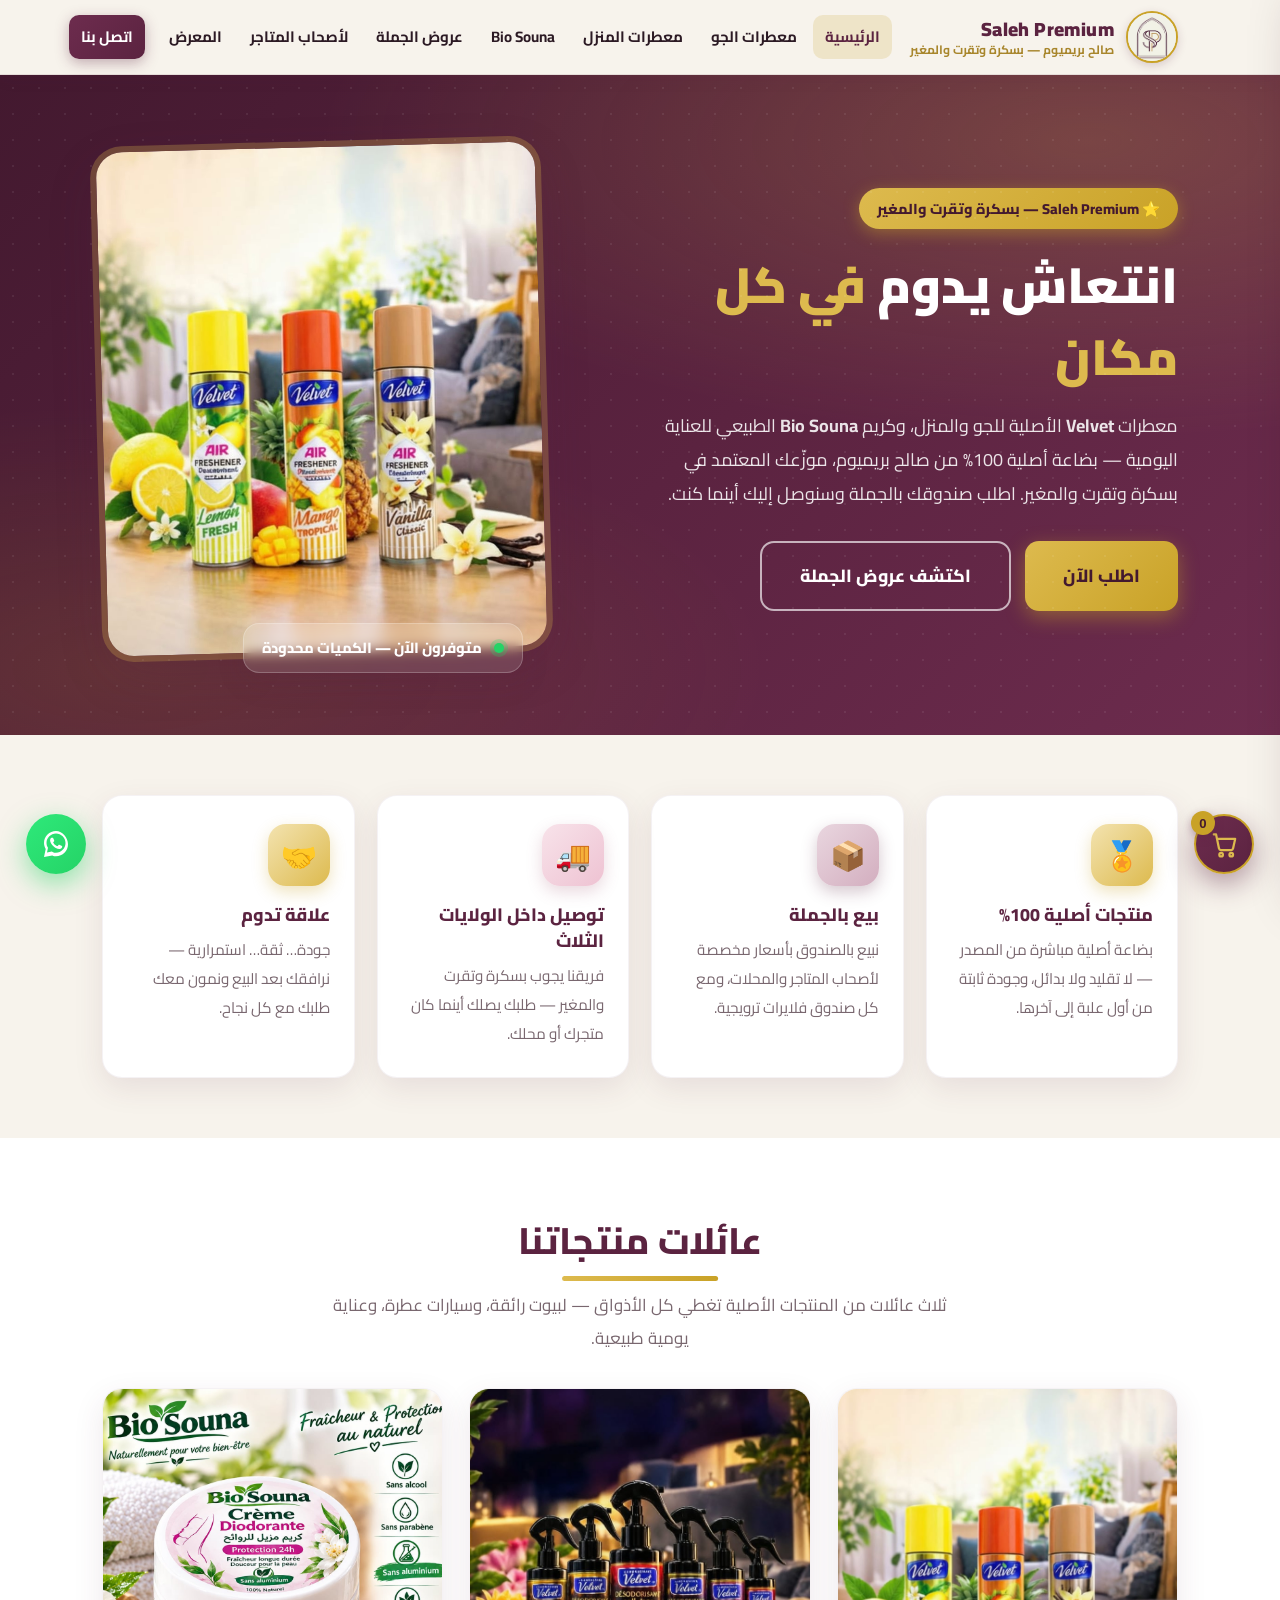
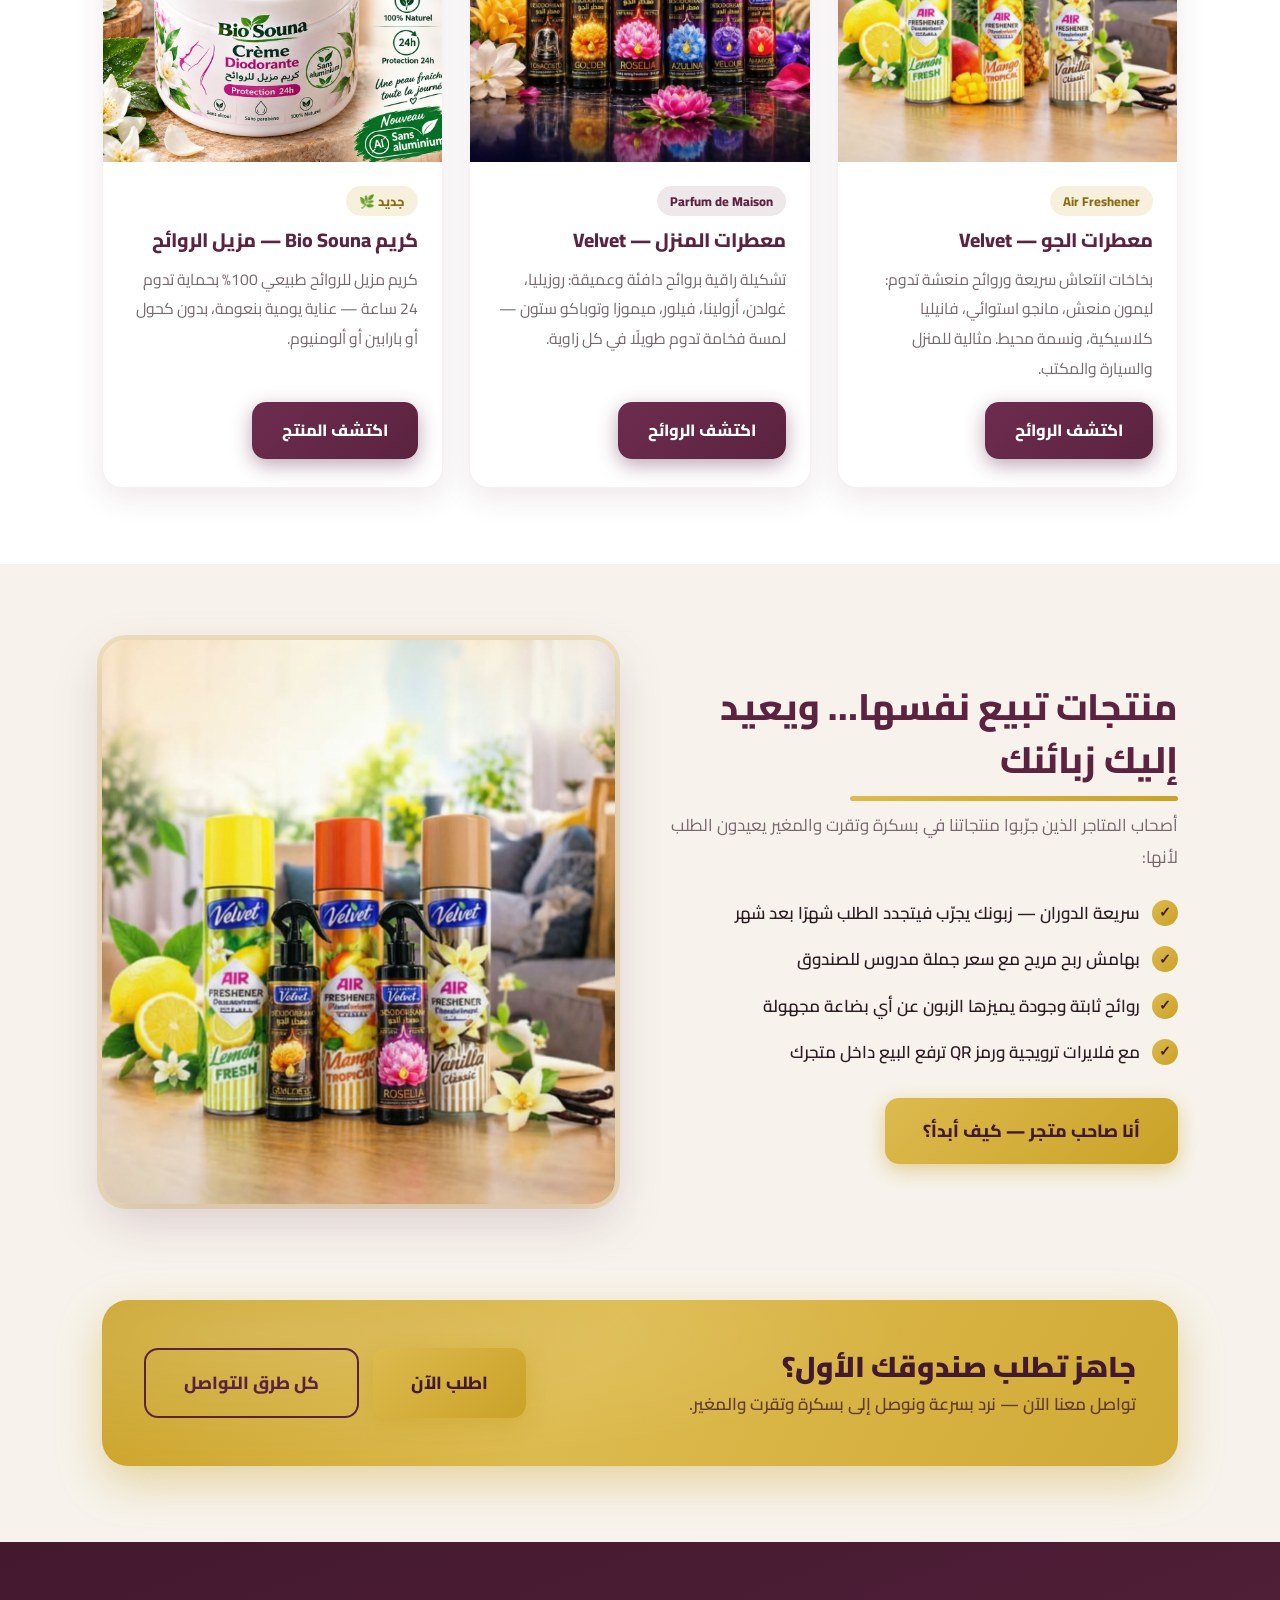
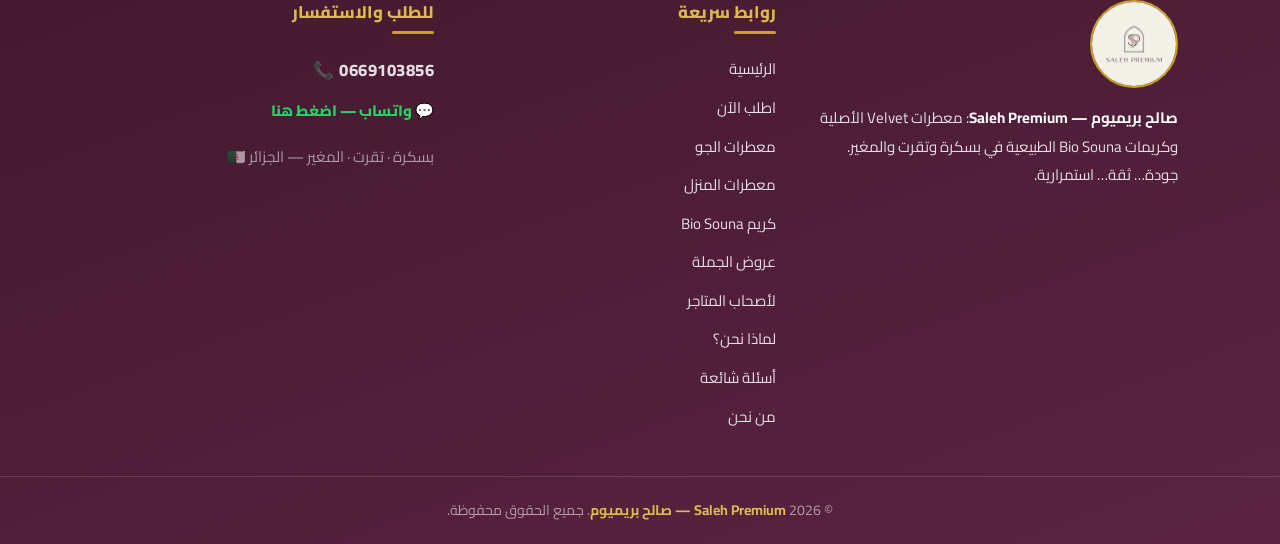
==== commit b944a1cf: "Add files via upload" ====
--- a/index.html
+++ b/index.html
@@ -54,9 +54,7 @@
             معطرات <strong>Velvet</strong> الأصلية للجو والمنزل، وكريم <strong>Bio Souna</strong> الطبيعي للعناية اليومية — بضاعة أصلية 100% من صالح بريميوم، موزّعك المعتمد في بسكرة وتقرت والمغير. اطلب صندوقك بالجملة وسنوصل إليك أينما كنت.
           </p>
           <div class="hero-cta">
-            <a href="https://wa.me/213669103856?text=%D9%85%D8%B1%D8%AD%D8%A8%D8%A7%20%D8%A3%D8%B1%D9%8A%D8%AF%20%D8%B7%D9%84%D8%A8%20%D9%85%D9%86%D8%AA%D8%AC%D8%A7%D8%AA" class="btn btn-wa btn-lg" target="_blank" rel="noopener">
-              اطلب الآن عبر واتساب
-            </a>
+            <a href="order.html" class="btn btn-gold btn-lg">اطلب الآن</a>
             <a href="offers.html" class="btn btn-outline btn-lg">اكتشف عروض الجملة</a>
           </div>
         </div>
@@ -173,7 +171,7 @@
             <p>تواصل معنا الآن — نرد بسرعة ونوصل إلى بسكرة وتقرت والمغير.</p>
           </div>
           <div class="cta-actions">
-            <a href="https://wa.me/213669103856?text=%D9%85%D8%B1%D8%AD%D8%A8%D8%A7%20%D8%A3%D8%B1%D9%8A%D8%AF%20%D8%B7%D9%84%D8%A8%20%D9%85%D9%86%D8%AA%D8%AC%D8%A7%D8%AA" class="btn btn-wa btn-lg" target="_blank" rel="noopener">واتساب: 0669103856</a>
+            <a href="order.html" class="btn btn-gold btn-lg">اطلب الآن</a>
             <a href="contact.html" class="btn btn-outline-dark btn-lg">كل طرق التواصل</a>
           </div>
         </div>
@@ -191,6 +189,7 @@
       <div class="footer-col">
         <h4>روابط سريعة</h4>
         <a href="index.html">الرئيسية</a>
+        <a href="order.html">اطلب الآن</a>
         <a href="air-freshener.html">معطرات الجو</a>
         <a href="home-parfum.html">معطرات المنزل</a>
         <a href="bio-souna.html">كريم Bio Souna</a>
--- a/css/style.css
+++ b/css/style.css
@@ -1138,3 +1138,85 @@
   outline: 3px solid var(--gold);
   outline-offset: 3px;
 }
+
+/* ---------- صفحة الطلب (order.html) ---------- */
+
+.order-family { margin-bottom: 46px; }
+.order-family:last-child { margin-bottom: 0; }
+
+.order-family-title {
+  font-size: 1.3rem;
+  color: var(--plum);
+  display: inline-block;
+  padding-bottom: 8px;
+  border-bottom: 4px solid var(--gold);
+  border-radius: 2px;
+  margin-bottom: 4px;
+}
+
+.order-family-note { color: var(--muted); font-size: 0.95rem; margin-bottom: 18px; }
+
+.order-grid { display: grid; grid-template-columns: repeat(2, 1fr); gap: 16px; }
+
+.order-item { align-items: center; }
+
+.order-item-body { flex: 1; min-width: 0; }
+.order-item-body h3 { font-size: 0.98rem; }
+.order-item-body p { font-size: 0.85rem; }
+
+.order-item-ctrl { flex-shrink: 0; }
+
+.order-stepper { display: flex; align-items: center; gap: 8px; }
+
+.order-fields { display: flex; flex-direction: column; gap: 12px; }
+
+.order-fields label {
+  font-size: 0.9rem;
+  font-weight: 800;
+  color: var(--plum);
+  display: flex;
+  flex-direction: column;
+  gap: 5px;
+}
+
+.order-fields input,
+.order-fields select {
+  font-family: inherit;
+  font-size: 0.95rem;
+  padding: 11px 14px;
+  border: 1.5px solid rgba(91, 35, 64, 0.2);
+  border-radius: 12px;
+  background: var(--white);
+  color: var(--ink);
+  outline: none;
+  transition: border-color .2s;
+  width: 100%;
+}
+
+.order-fields input:focus,
+.order-fields select:focus { border-color: var(--gold); }
+
+.order-summary {
+  background: var(--white);
+  border: 1px solid rgba(91, 35, 64, 0.08);
+  border-radius: 24px;
+  padding: 30px 28px;
+  box-shadow: var(--shadow-lg);
+  display: flex;
+  flex-direction: column;
+  gap: 14px;
+  position: sticky;
+  top: calc(var(--header-h) + 16px);
+}
+
+.order-summary h3 { color: var(--plum); font-size: 1.25rem; }
+
+.order-total { font-weight: 800; color: var(--muted); font-size: 0.98rem; }
+
+.order-note { font-size: 0.85rem; color: var(--muted); }
+
+.order-summary .btn.is-disabled { opacity: 0.55; cursor: not-allowed; transform: none !important; }
+
+@media (max-width: 960px) {
+  .order-grid { grid-template-columns: 1fr; }
+}
